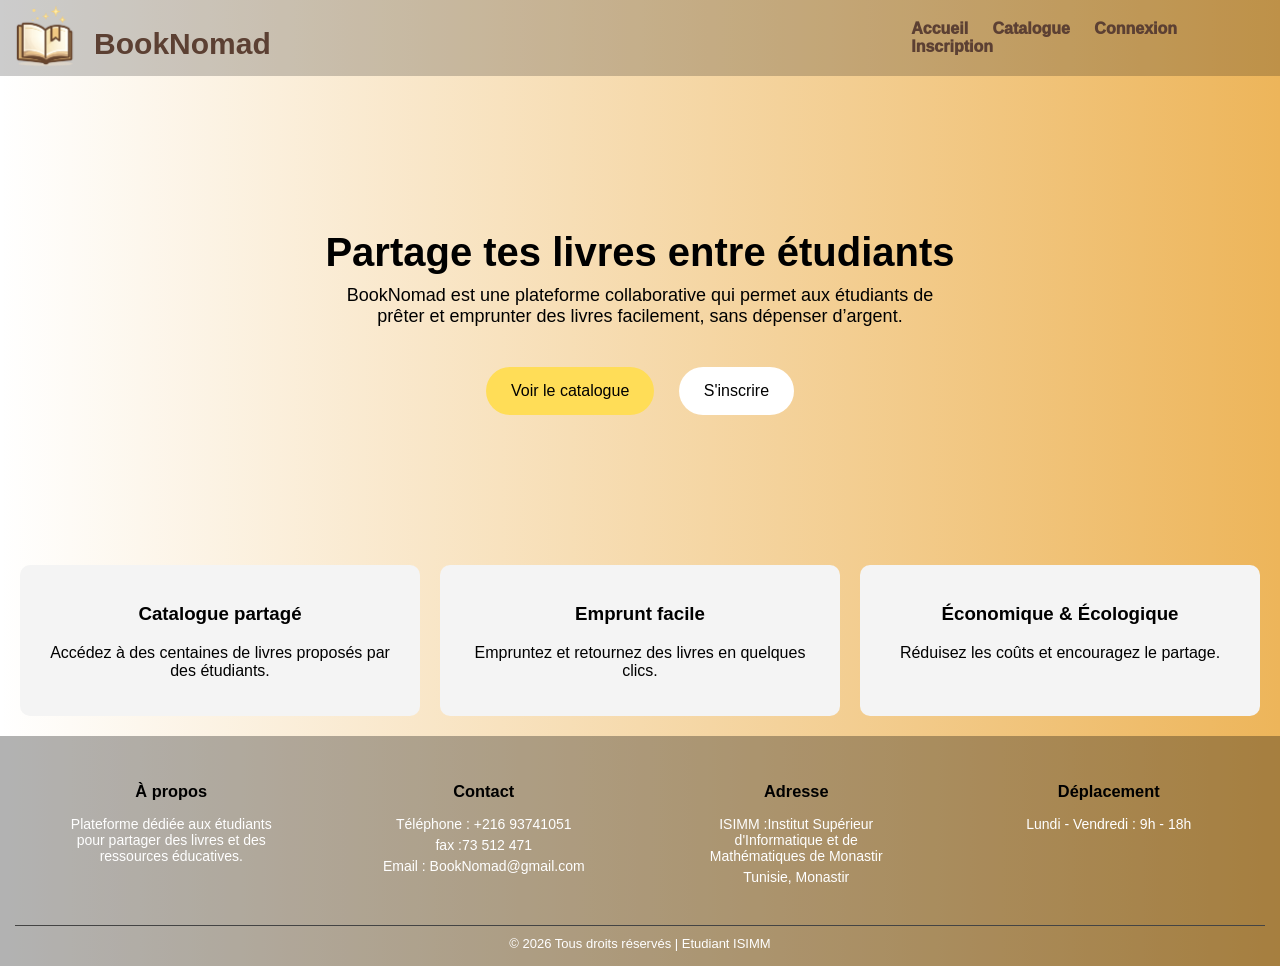
==== index.html @ c81ffde7 "Add files via upload" ====
<!DOCTYPE html>
<html>
<head>
    <title>BookNomad - Accueil</title>
    <link rel="stylesheet" href="styleIndex.css">
    
</head>
<body>
    <header>
        <div class="logo">
            <img src="logo.png" width="10%" height="10%">
            <h1>BookNomad</h1>
        </div>
        <nav id ="nav">
            <a href="index.html">Accueil</a>
            <a href="catalogue.html">Catalogue</a>
            <a href="Connexion.html">Connexion</a>
            <a href="Inscription.html">Inscription</a>
        </nav>
    </header>
<section id="St">
    <section class="class1" >
        <h2 >Partage tes livres entre étudiants</h2>
        
        <p >
        BookNomad est une plateforme collaborative qui permet aux étudiants
        de prêter et emprunter des livres facilement, sans dépenser d’argent.
        </p>
        <div class="class2">
            <a href="catalogue.html">
                <button class="b1"> Voir le catalogue</button>
            </a>
            <a href="Inscription.html">
                <button class="b2"> S'inscrire</button>
            </a>
        </div>
    </section> 

    <section class="class3">
        <div class="class4">
            <h3>Catalogue partagé</h3>
            <p>Accédez à des centaines de livres proposés par des étudiants.</p>
        </div>

        <div class="class4">
            <h3>Emprunt facile</h3>
            <p>Empruntez et retournez des livres en quelques clics.</p>
        </div>
        <div class="class4">
            <h3>Économique & Écologique</h3>
            <p>Réduisez les coûts et encouragez le partage.</p>
        </div>
    </section>
</section>
    <footer>
    <div class="fc">
        <div class="fs">
            <h3>À propos</h3> 
            <p>Plateforme dédiée aux étudiants pour partager des livres et des ressources éducatives.</p>
        </div>

        <div class="fs">
            <h3>Contact</h3>
            <p> Téléphone : +216 93741051 
                </p> <p> fax :73 512 471</p> 
            <p> Email : BookNomad@gmail.com</p>
        </div>

        <div class="fs">
            <h3>Adresse</h3>
            <p>ISIMM :Institut Supérieur d'Informatique et de Mathématiques de Monastir </p> 
            <p>Tunisie, Monastir</p>
        </div>

        <div class="fs">
            <h3>Déplacement</h3>
            <p> Lundi - Vendredi : 9h - 18h</p> 
        </div>
    </div>

    <div class="fb">
        © 2026 Tous droits réservés | Etudiant ISIMM
    </div>
</footer>

</body>
</html>
---- styleIndex.css ----
body {
    margin: 0;
    font-family: Arial, sans-serif;
    background: linear-gradient(to right,#cf8d5600, #edb55a);
    color: white;
    
}

header {
    padding: 0;
    display: flex;
    justify-content: space-between;
    align-items: center;
    background: rgba(0,0,0,0.2);
}
.logo {
    display: flex;
    align-items: center;  
    gap: 5px;             
}

.logo h1 {
    margin: 0;
    margin-top: 12px;             
}
header h1 {
   font-size: 30px;
    font-weight: bold;
    color: #5c4033;
}


nav a {
    margin-left: 20px;
    text-decoration: none;
    color: #5c4033;
    font-weight: 1000;
}

nav a:hover {
    color: #000;
}

#St{
    background-image: url();
    background-size: cover;
    background-position: center;
    background-repeat: no-repeat;
}
.class1 {
    text-align: center;
    padding: 120px;
}


.class1 h2 {
    font-size: 40px;
    margin-bottom: 10px;
    color: black;
}

.class1 p {
    font-size: 18px;
    max-width: 600px;
    margin: auto;
    color: black;
    font-family: 'Segoe UI', Tahoma, Geneva, Verdana, sans-serif;
}

.class2 {
    margin-top: 30px;
}

.class2 a {
    text-decoration: none;
}

.class2 button {
    padding: 15px 25px;
    margin: 10px;
    font-size: 16px;
    border: none;
    border-radius: 25px;
    cursor: pointer;
    transition: transform 0.3s, background 0.3s;
}

.b1 {
    background: #ffdd57;
    color: black;
}

.b1:hover {
    background: #ffe98a;
    transform: scale(1.05);
}



.b2 {
    background: white;
    color: black;
    
}
.b2:hover {
    background: whitesmoke;
    transform: scale(1.05);
}

.class3 {
  display: grid;
    grid-template-columns: repeat(auto-fit, minmax(250px, 1fr));
    gap: 20px;
    padding: 20px;
    color: black;
}

.class4 {
  background: #f4f4f4;
    padding: 20px;
    border-radius: 10px;
    text-align: center;
    transition: transform 0.3s;
}

.class4:hover {
    transform: translateY(-10px);
}

footer {
    text-align: center;
    padding: 15px;
    background: rgba(0,0,0,0.3);
    font-size: 14px;
}


.fc {
    display: flex;
    justify-content: space-around;
    flex-wrap: wrap;
}

.fs {
    margin: 15px;
    width: 220px;
}

.fs h3 {
    margin-bottom: 15px;
    color: black;
}

.fs p {
    margin: 5px 0;
    font-size: 14px;
}

.fb {
    text-align: center;
    margin-top: 20px;
    border-top: 1px solid #444;
    padding-top: 10px;
    font-size: 13px;
}
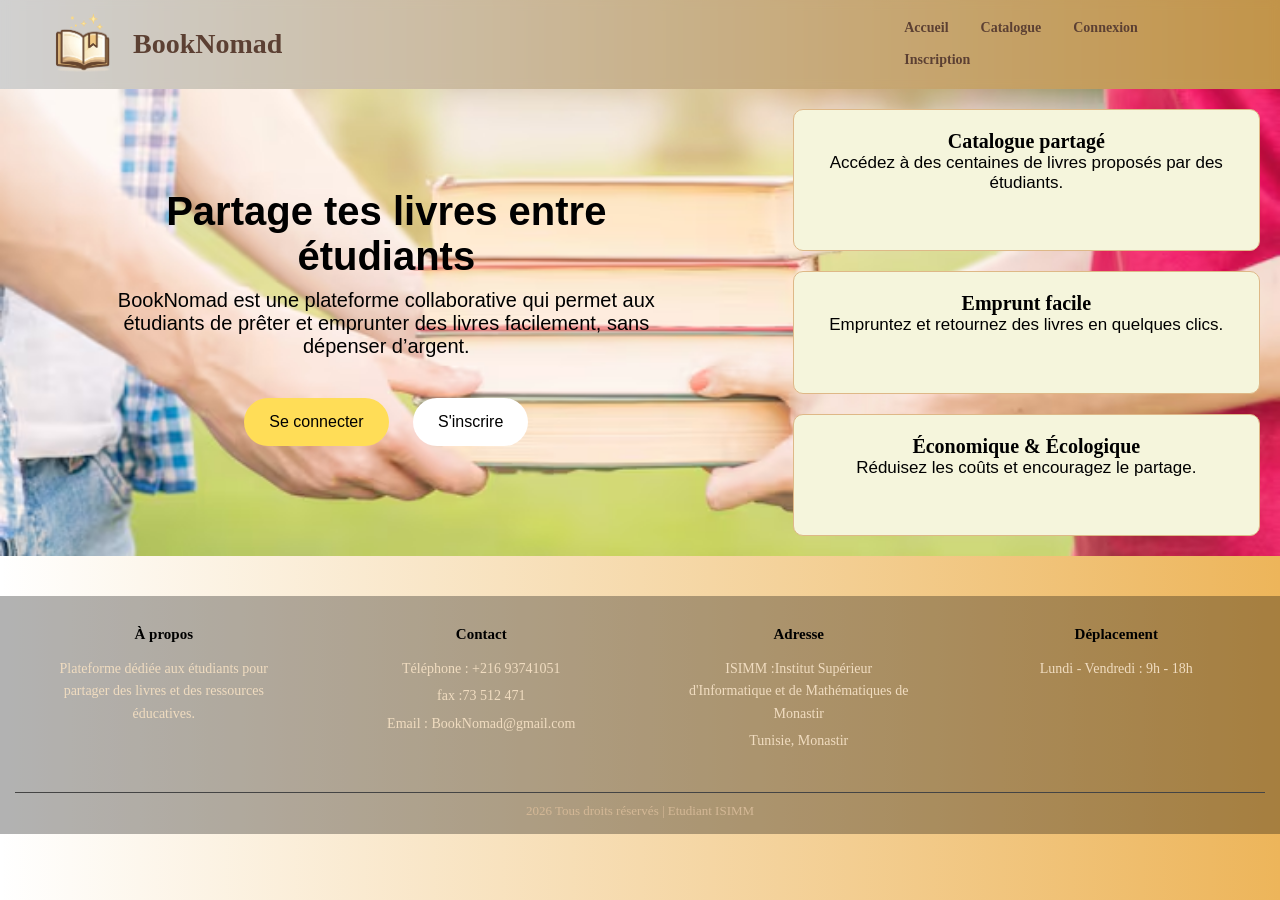
==== commit 400d680c: "Add files via upload" ====
--- a/index.html
+++ b/index.html
@@ -2,8 +2,160 @@
 <html>
 <head>
     <title>BookNomad - Accueil</title>
-    <link rel="stylesheet" href="styleIndex.css">
+    <meta charset="utf-8">
+    <link rel="stylesheet" href="style.css">
+    <style>
+        body {
+    margin: 0;
+    font-family: Arial, sans-serif;
+    background: linear-gradient(to right,#cf8d5600, #edb55a);
+    color: white;
     
+}
+#St{
+    background-image: url(booknomad.avif);
+    padding-bottom: 0%;
+    display: flex;
+    background-size: cover;
+    background-position: center;
+    background-repeat: no-repeat;
+}
+.class1 {
+    text-align: center;
+    padding: 100px;
+}
+
+
+.class1 h2 {
+    font-size: 40px;
+    margin-bottom: 10px;
+    color: black;
+    font-family: 'Trebuchet MS', 'Lucida Sans Unicode', 'Lucida Grande', 'Lucida Sans', Arial, sans-serif;
+    font-style:unset;
+}
+
+.class1 p {
+    font-size: 20px;
+    max-width: 600px;
+    margin: auto;
+    color: black;
+    font-family:'Trebuchet MS', 'Lucida Sans Unicode', 'Lucida Grande', 'Lucida Sans', Arial, sans-serif;
+}
+
+.class2 {
+    margin-top: 30px;
+}
+
+.class2 a {
+    text-decoration: none;
+}
+
+.class2 button {
+    padding: 15px 25px;
+    margin: 10px;
+    font-size: 16px;
+    border: none;
+    border-radius: 25px;
+    cursor: pointer;
+    transition: transform 0.3s, background 0.3s;
+}
+
+.b1 {
+    background: #ffdd57;
+    color: black;
+}
+
+.b1:hover {
+    background: #ffe98a;
+    transform: scale(1.05);
+}
+
+
+
+.b2 {
+    background: white;
+    color: black;
+    
+}
+.b2:hover {
+    background: whitesmoke;
+    transform: scale(1.05);
+}
+
+.class3 {
+  display: grid;
+    grid-template-columns: repeat(auto-fit, minmax(250px, 1fr));
+    gap: 20px;
+    padding: 20px;
+    color: black;
+}
+
+.class4 {
+  background: #f4f4f4;
+    padding: 20px;
+    border-radius: 10px;
+    text-align: center;
+    transition: transform 0.3s;
+    background-color:beige;
+    border:solid 1px  burlywood;
+}
+.class4 p{
+    font-family: 'Gill Sans', 'Gill Sans MT', Calibri, 'Trebuchet MS', sans-serif
+    ;
+    font-style:normal;
+    font-weight:500;
+    font-size: 17px;
+
+}
+.class4 h3{
+    font-weight: bold;
+    font-size: 20px;
+    font-family: Cambria, Cochin, Georgia, Times, 'Times New Roman', serif;
+}
+
+.class4:hover {
+    transform: translateY(-10px);
+}
+
+footer {
+    text-align: center;
+    padding: 15px;
+    background: rgba(0,0,0,0.3);
+    font-size: 14px;
+        font-family: Cambria, Cochin, Georgia, Times, 'Times New Roman', serif;
+
+}
+
+
+.fc {
+    display: flex;
+    justify-content: space-around;
+    flex-wrap: wrap;
+}
+
+.fs {
+    margin: 15px;
+    width: 220px;
+}
+
+.fs h3 {
+    margin-bottom: 15px;
+    color: black;
+}
+
+.fs p {
+    margin: 5px 0;
+    font-size: 14px;
+}
+
+.fb {
+    text-align: center;
+    margin-top: 20px;
+    border-top: 1px solid #444;
+    padding-top: 10px;
+    font-size: 13px;
+}
+</style>
 </head>
 <body>
     <header>
@@ -12,10 +164,10 @@
             <h1>BookNomad</h1>
         </div>
         <nav id ="nav">
-            <a href="index.html">Accueil</a>
-            <a href="catalogue.html">Catalogue</a>
-            <a href="Connexion.html">Connexion</a>
-            <a href="Inscription.html">Inscription</a>
+        <a href="index.html">Accueil</a>
+        <a href="catalogue.php">Catalogue</a>
+        <a href="Connexion.php">Connexion</a>
+        <a href="Inscription.php">Inscription</a>
         </nav>
     </header>
 <section id="St">
@@ -27,10 +179,10 @@
         de prêter et emprunter des livres facilement, sans dépenser d’argent.
         </p>
         <div class="class2">
-            <a href="catalogue.html">
-                <button class="b1"> Voir le catalogue</button>
+            <a href="Connexion.php">
+                <button class="b1">Se connecter</button>
             </a>
-            <a href="Inscription.html">
+            <a href="Inscription.php">
                 <button class="b2"> S'inscrire</button>
             </a>
         </div>
@@ -78,9 +230,7 @@
         </div>
     </div>
 
-    <div class="fb">
-        © 2026 Tous droits réservés | Etudiant ISIMM
-    </div>
+    <div class="fb"> 2026 Tous droits réservés | Etudiant ISIMM</div>
 </footer>
 
 </body>
--- a/style.css
+++ b/style.css
@@ -0,0 +1,535 @@
+* {
+    box-sizing: border-box;
+    margin: 0;
+    padding: 0;
+}
+
+body {
+    font-family: Cambria, Georgia, 'Times New Roman', serif;
+    background: linear-gradient(to right, #fff8ee, #edb55a);
+    color: #3b2a1a;
+    min-height: 100vh;
+}
+
+header {
+    display: flex;
+    justify-content: space-between;
+    align-items: center;
+    padding: 0 40px;
+    background: rgba(0, 0, 0, 0.18);
+    position: sticky;
+    top: 0;
+    z-index: 100;
+    backdrop-filter: blur(4px);
+}
+
+.logo {
+    display: flex;
+    align-items: center;
+    gap: 8px;
+    padding: 8px 0;
+}
+
+.logo h1 {
+    font-size: 28px;
+    font-weight: bold;
+    color: #5c4033;
+    font-family: Cambria, Georgia, serif;
+    margin: 0;
+}
+
+nav {
+    display: flex;
+    align-items: center;
+    gap: 4px;
+    flex-wrap: wrap;
+    padding: 10px 0;
+}
+
+nav a {
+    text-decoration: none;
+    color: #5c4033;
+    font-weight: 700;
+    font-size: 14px;
+    font-family: Cambria, Georgia, serif;
+    padding: 6px 14px;
+    border-radius: 20px;
+    transition: background 0.2s, color 0.2s;
+    white-space: nowrap;
+}
+
+nav a:hover {
+    background: rgba(92, 64, 51, 0.12);
+    color: #3b2a1a;
+}
+
+nav a.active {
+    background: #5c4033;
+    color: #fff8ee;
+}
+
+nav a.btn-deconnexion {
+    background: rgba(180, 50, 40, 0.1);
+    color: #842029;
+    border: 1px solid rgba(180, 50, 40, 0.25);
+}
+
+nav a.btn-deconnexion:hover {
+    background: #842029;
+    color: white;
+}
+
+nav a.btn-connexion {
+    background: #5c4033;
+    color: #fff8ee;
+}
+
+nav a.btn-connexion:hover {
+    background: #3b2a1a;
+}
+
+footer {
+    background: rgba(0, 0, 0, 0.28);
+    padding: 30px 50px 15px;
+    font-family: Cambria, Georgia, serif;
+    color: #f5e6d0;
+    margin-top: 40px;
+}
+
+.fc {
+    display: flex;
+    justify-content: space-around;
+    flex-wrap: wrap;
+    gap: 20px;
+}
+
+.fs {
+    width: 210px;
+}
+
+.fs h3 {
+    margin-bottom: 12px;
+    color: #edb55a;
+    font-size: 15px;
+}
+
+.fs p {
+    margin: 4px 0;
+    font-size: 13px;
+    color: #f0dcc0;
+    line-height: 1.6;
+}
+
+.fb {
+    text-align: center;
+    margin-top: 20px;
+    border-top: 1px solid rgba(255, 255, 255, 0.15);
+    padding-top: 12px;
+    font-size: 13px;
+    color: #d4b896;
+}
+
+.hero {
+    background: linear-gradient(120deg, #3e2c1c, #5c4033, #8a6040);
+    padding: 44px 60px 36px;
+    position: relative;
+    overflow: hidden;
+}
+
+.hero::before {
+    position: absolute;
+    right: 60px;
+    top: 50%;
+    transform: translateY(-50%);
+    font-size: 90px;
+    opacity: 0.12;
+}
+
+.hero h2 {
+    font-family: Cambria, Georgia, serif;
+    font-size: 1.9rem;
+    color: #edb55a;
+    margin-bottom: 6px;
+}
+
+.hero p {
+    color: #d4b896;
+    font-size: 0.95rem;
+}
+
+.section-title {
+    padding: 30px 60px 16px;
+    font-family: Cambria, Georgia, serif;
+    font-size: 1.4rem;
+    color: #3e2c1c;
+    display: flex;
+    align-items: center;
+    gap: 10px;
+}
+
+.section-title::after {
+    content: "";
+    flex: 1;
+    height: 2px;
+    background: linear-gradient(to right, #edb55a, transparent);
+    margin-left: 12px;
+}
+
+.card {
+    background: #fffaf0;
+    border: 2px solid #c8a97e;
+    border-left: 10px solid #5c4033;
+    border-radius: 14px;
+    padding: 22px 20px;
+    display: flex;
+    flex-direction: column;
+    gap: 10px;
+    position: relative;
+    overflow: hidden;
+    transition: transform 0.25s, box-shadow 0.25s;
+    box-shadow: 5px 8px 20px rgba(92, 64, 51, 0.16);
+}
+
+.card::after {
+    content: "";
+    position: absolute;
+    top: 0;
+    right: 0;
+    border-style: solid;
+    border-width: 0 26px 26px 0;
+    border-color: transparent #edb55a transparent transparent;
+}
+
+.card:hover {
+    transform: translateY(-6px);
+    box-shadow: 8px 18px 35px rgba(92, 64, 51, 0.24);
+}
+
+.badge {
+    display: inline-block;
+    padding: 4px 12px;
+    border-radius: 20px;
+    font-size: 11px;
+    font-weight: 700;
+    text-transform: uppercase;
+    letter-spacing: 0.05em;
+}
+
+.badge-cat {
+    background: #edb55a;
+    color: #4b3320;
+    font-size: 11px;
+    font-weight: 700;
+    padding: 4px 12px;
+    border-radius: 20px;
+    text-transform: uppercase;
+    letter-spacing: 0.05em;
+}
+
+.badge-attente { background: #fff3cd; color: #856404; border: 1px solid #ffe08a; }
+.badge-valide  { background: #d4edda; color: #2d6a4f; border: 1px solid #a8d5ba; }
+.badge-refuse  { background: #f8d7da; color: #842029; border: 1px solid #f5c2c7; }
+.badge-dispo   { background: #d4edda; color: #2d6a4f; border: 1px solid #a8d5ba; }
+.badge-indispo { background: #f8d7da; color: #842029; border: 1px solid #f5c2c7; }
+
+.stats {
+    display: flex;
+    gap: 20px;
+    padding: 30px 60px 10px;
+    flex-wrap: wrap;
+}
+
+.stat-card {
+    background: white;
+    border-radius: 14px;
+    padding: 20px 32px;
+    flex: 1;
+    min-width: 150px;
+    text-align: center;
+    box-shadow: 5px 8px 20px rgba(92, 64, 51, 0.14);
+    border-top: 4px solid #edb55a;
+    animation: fadeUp 0.4s ease both;
+}
+
+.stat-card:nth-child(2) { border-top-color: #4caf7d; animation-delay: 0.1s; }
+.stat-card:nth-child(3) { border-top-color: #e74c3c; animation-delay: 0.2s; }
+
+.stat-number {
+    font-family: Cambria, Georgia, serif;
+    font-size: 2.2rem;
+    font-weight: 700;
+    color: #3e2c1c;
+}
+
+.stat-label {
+    font-size: 12px;
+    text-transform: uppercase;
+    letter-spacing: 1px;
+    color: #9a7a5a;
+    margin-top: 4px;
+}
+
+.table-wrap {
+    padding: 0 60px 60px;
+    overflow-x: auto;
+}
+
+table {
+    width: 100%;
+    border-collapse: collapse;
+    background: #fffaf0;
+    border-radius: 14px;
+    overflow: hidden;
+    box-shadow: 5px 8px 20px rgba(92, 64, 51, 0.14);
+}
+
+thead tr {
+    background: #3e2c1c;
+    color: #edb55a;
+}
+
+thead th {
+    padding: 16px 20px;
+    text-align: left;
+    font-family: Cambria, Georgia, serif;
+    font-size: 0.95rem;
+    font-weight: 700;
+    letter-spacing: 0.5px;
+}
+
+tbody tr {
+    border-bottom: 1px solid #e8d8c4;
+    transition: background 0.2s;
+    animation: fadeUp 0.4s ease both;
+}
+
+tbody tr:hover { background: #fff3e0; }
+tbody tr:last-child { border-bottom: none; }
+
+td {
+    padding: 14px 20px;
+    font-size: 0.9rem;
+    color: #3e2c1c;
+    vertical-align: middle;
+}
+
+.btn-primary {
+    display: inline-block;
+    padding: 10px 22px;
+    background: #5c4033;
+    color: #fff8ee;
+    border: none;
+    border-radius: 8px;
+    font-family: Cambria, Georgia, serif;
+    font-size: 14px;
+    font-weight: 700;
+    cursor: pointer;
+    text-decoration: none;
+    transition: background 0.2s, transform 0.15s;
+}
+
+.btn-primary:hover {
+    background: #3b2a1a;
+    transform: translateY(-2px);
+}
+
+.btn-secondary {
+    display: inline-block;
+    padding: 8px 20px;
+    background: transparent;
+    color: #5c4033;
+    border: 2px solid #c8955c;
+    border-radius: 8px;
+    font-family: Cambria, Georgia, serif;
+    font-size: 13px;
+    font-weight: 700;
+    cursor: pointer;
+    text-decoration: none;
+    transition: all 0.2s;
+}
+
+.btn-secondary:hover {
+    background: #5c4033;
+    color: #fff8ee;
+}
+
+.alert {
+    max-width: 700px;
+    margin: 20px auto;
+    padding: 14px 22px;
+    border-radius: 10px;
+    font-weight: 700;
+    font-size: 0.95rem;
+    text-align: center;
+    animation: fadeUp 0.4s ease;
+}
+
+.alert-success { background: #d4edda; color: #2d6a4f; border: 1px solid #a8d5ba; }
+.alert-error   { background: #f8d7da; color: #842029; border: 1px solid #f5c2c7; }
+.alert-info    { background: #fff3cd; color: #856404; border: 1px solid #ffe08a; }
+
+.filtres {
+    display: flex;
+    justify-content: center;
+    flex-wrap: wrap;
+    gap: 10px;
+    padding: 20px 30px;
+}
+
+.btn-filtre {
+    font-family: Cambria, Georgia, serif;
+    font-size: 14px;
+    font-weight: 700;
+    padding: 8px 22px;
+    border-radius: 25px;
+    border: 2px solid #c8955c;
+    background: transparent;
+    color: #5c4033;
+    cursor: pointer;
+    transition: all 0.2s;
+}
+
+.btn-filtre:hover,
+.btn-filtre.active {
+    background: #5c4033;
+    color: #fff8ee;
+    border-color: #5c4033;
+}
+
+.vide-msg {
+    text-align: center;
+    padding: 60px 20px;
+    color: #5c4033;
+    font-size: 1.05rem;
+    grid-column: 1 / -1;
+}
+
+.vide-msg a {
+    color: #5c4033;
+    font-weight: 700;
+    text-decoration: underline;
+}
+@keyframes fadeUp {
+    from { opacity: 0; transform: translateY(16px); }
+    to   { opacity: 1; transform: translateY(0); }
+}
+
+@media (max-width: 900px) {
+    header { padding: 0 20px; flex-wrap: wrap; gap: 6px; }
+    nav { gap: 2px; }
+    nav a { font-size: 12px; padding: 5px 10px; }
+    .hero { padding: 30px 20px 24px; }
+    .hero h2 { font-size: 1.5rem; }
+    .stats { padding: 20px; }
+    .section-title { padding: 20px 20px 12px; }
+    .table-wrap { padding: 0 16px 40px; }
+}
+
+@media (max-width: 600px) {
+    header { flex-direction: column; padding: 10px 16px; }
+    .stats { flex-direction: column; }
+    footer { padding: 20px 16px 12px; }
+    .fc { flex-direction: column; align-items: center; }
+}
+#St{
+    background-image: url(booknomad.avif);
+    padding-bottom: 0%;
+    display: flex;
+    background-size: cover;
+    background-position: center;
+    background-repeat: no-repeat;
+}
+.class1 {
+    text-align: center;
+    padding: 100px;
+}
+
+
+.class1 h2 {
+    font-size: 40px;
+    margin-bottom: 10px;
+    color: black;
+    font-family: 'Trebuchet MS', 'Lucida Sans Unicode', 'Lucida Grande', 'Lucida Sans', Arial, sans-serif;
+    font-style:unset;
+}
+
+.class1 p {
+    font-size: 20px;
+    max-width: 600px;
+    margin: auto;
+    color: black;
+    font-family:'Trebuchet MS', 'Lucida Sans Unicode', 'Lucida Grande', 'Lucida Sans', Arial, sans-serif;
+}
+
+.class2 {
+    margin-top: 30px;
+}
+
+.class2 a {
+    text-decoration: none;
+}
+
+.class2 button {
+    padding: 15px 25px;
+    margin: 10px;
+    font-size: 16px;
+    border: none;
+    border-radius: 25px;
+    cursor: pointer;
+    transition: transform 0.3s, background 0.3s;
+}
+
+.b1 {
+    background: #ffdd57;
+    color: black;
+}
+
+.b1:hover {
+    background: #ffe98a;
+    transform: scale(1.05);
+}
+
+.b2 {
+    background: white;
+    color: black;
+    
+}
+.b2:hover {
+    background: whitesmoke;
+    transform: scale(1.05);
+}
+
+.class3 {
+  display: grid;
+    grid-template-columns: repeat(auto-fit, minmax(250px, 1fr));
+    gap: 20px;
+    padding: 20px;
+    color: black;
+}
+
+.class4 {
+  background: #f4f4f4;
+    padding: 20px;
+    border-radius: 10px;
+    text-align: center;
+    transition: transform 0.3s;
+    background-color:beige;
+    border:solid 1px  burlywood;
+}
+.class4 p{
+    font-family: 'Gill Sans', 'Gill Sans MT', Calibri, 'Trebuchet MS', sans-serif
+    ;
+    font-style:normal;
+    font-weight:500;
+    font-size: 17px;
+
+}
+.class4 h3{
+    font-weight: bold;
+    font-size: 20px;
+    font-family: Cambria, Cochin, Georgia, Times, 'Times New Roman', serif;
+}
+
+.class4:hover {
+    transform: translateY(-10px);
+}
